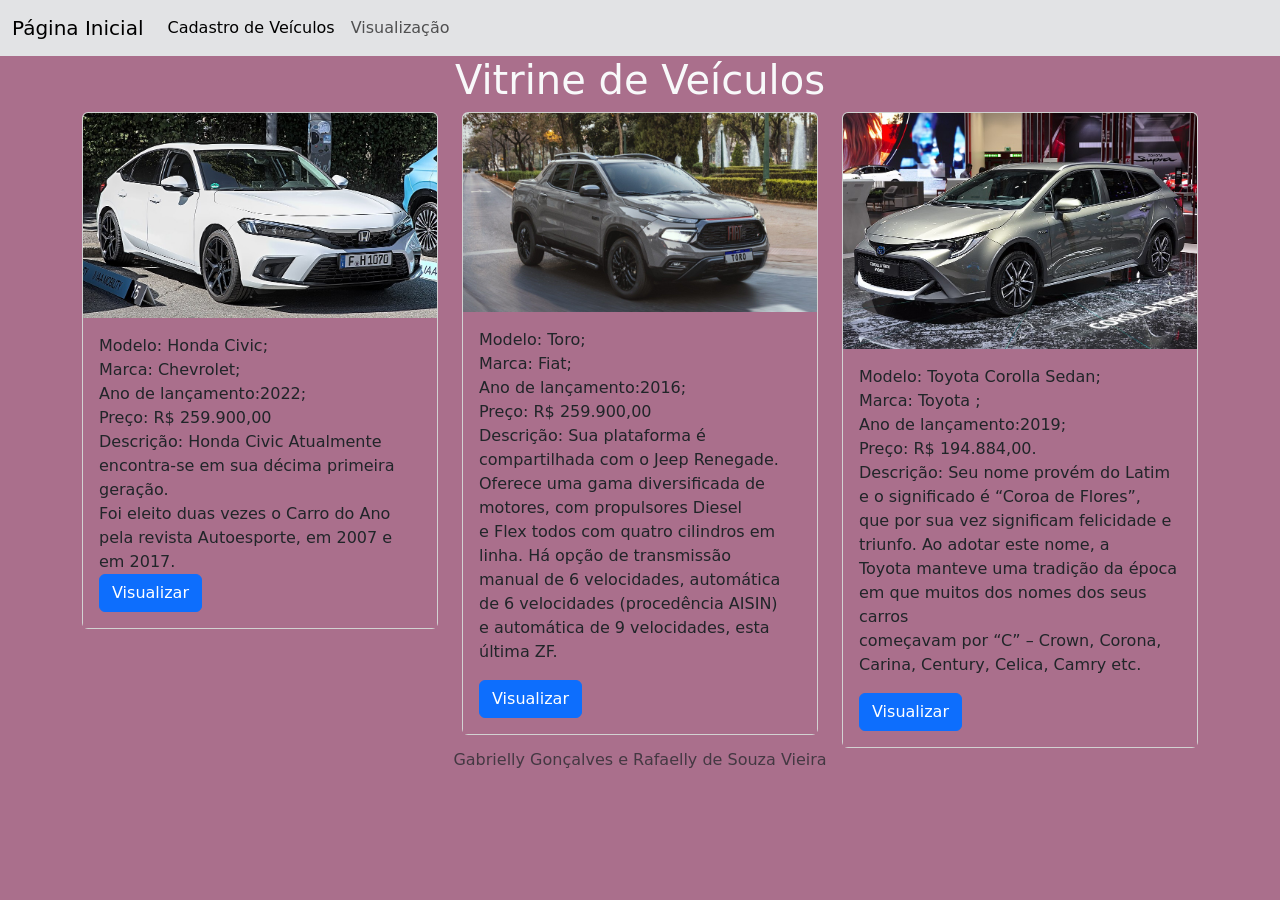
==== pages/index.html @ f9c09c91 "Página Inicial" ====
<!DOCTYPE html>
<html lang="pt-BR">

<head>
    <title></title>
    <meta charset="UTF-8">
    <meta name="viewport" content="width=device-width, initial-scale=1">
    <link href="../css/style.css" rel="stylesheet">
    <title>Vitrine de Veículos</title>
    <link href="https://cdn.jsdelivr.net/npm/bootstrap@5.3.8/dist/css/bootstrap.min.css" rel="stylesheet"
        integrity="sha384-sRIl4kxILFvY47J16cr9ZwB07vP4J8+LH7qKQnuqkuIAvNWLzeN8tE5YBujZqJLB" crossorigin="anonymous">
</head>

<body class="card-body">
    <nav class="navbar navbar-expand-lg bg-secondary-subtle">
        <div class="container-fluid">
            <a class="navbar-brand" href="#">Página Inicial</a>
            <button class="navbar-toggler" type="button" data-bs-toggle="collapse" data-bs-target="#navbarNav"
                aria-controls="navbarNav" aria-expanded="false" aria-label="Toggle navigation">
                <span class="navbar-toggler-icon"></span>
            </button>
            <div class="collapse navbar-collapse" id="navbarNav">
                <ul class="navbar-nav">
                    <li class="nav-item">
                        <a class="nav-link active" aria-current="page" href="#">Cadastro de Veículos</a>
                    </li>
                    <li class="nav-item">
                        <a class="nav-link" href="#">Visualização</a>
                    </li>

                </ul>
            </div>
        </div>
    </nav>
    <div class="container">
        <h1 class="text-center text-light"> Vitrine de Veículos</h1>
        <div class="row row-cols-1 row-cols-md-3 g-4">
            <div class="col">
                <div class="card">
                    <img src="../img/Civic.jpg" class="card-img-top" alt="...">
                    <div class="card-body">
                        <p class="card-text">Modelo: Honda Civic; <br>
                            Marca: Chevrolet;<br>
                            Ano de lançamento:2022;<br>
                            Preço: R$ 259.900,00<br>
                            Descrição: Honda Civic Atualmente encontra-se em sua décima primeira geração. <br>
                            Foi eleito duas vezes o Carro do Ano pela revista Autoesporte, em 2007 e em 2017.<br>
                             <button type="button" class="btn btn-primary text-center">Visualizar</button>
                        </p>
                    </div>
                </div>
            </div>
            <div class="col">
                <div class="card">
                    <img src="../img/FiatToro.jpg" class="card-img-top" alt="...">
                    <div class="card-body">
                        <p class="card-text">Modelo: Toro; <br>
                            Marca: Fiat;<br>
                            Ano de lançamento:2016;<br>
                            Preço: R$ 259.900,00<br>
                            Descrição: Sua plataforma é compartilhada com o Jeep Renegade. <br> 
                            Oferece uma gama diversificada de motores, com propulsores Diesel <br>
                            e Flex todos com quatro cilindros em linha. Há opção de transmissão<br>
                             manual de 6 velocidades, automática de 6 velocidades (procedência AISIN) <br>
                             e automática de 9 velocidades, esta última ZF. </p>
                              <button type="button" class="btn btn-primary text-center">Visualizar</button>
                    </div>
                </div>
            </div>
            <div class="col">
                <div class="card">
                    <img src="../img/ToyotaCorolla.jpg" class="card-img-top" alt="...">
                    <div class="card-body">
                        <p class="card-text">Modelo: Toyota Corolla Sedan; <br>
                            Marca: Toyota ;<br>
                            Ano de lançamento:2019;<br>
                            Preço: R$ 194.884,00.<br>
                            Descrição: Seu nome provém do Latim e o significado é “Coroa de Flores”, <br>
                            que por sua vez significam felicidade e triunfo. Ao adotar este nome, a <br>
                            Toyota manteve uma tradição da época em que muitos dos nomes dos seus carros<br>
                             começavam por “C” – Crown, Corona, Carina, Century, Celica, Camry etc. </p>
                             <button type="button" class="btn btn-primary text-center">Visualizar</button>
                    </div>
                </div>
            </div>
           
                    </div>
                </div>
            </div>
        </div>

    </div>

    <div class="footer mb-2 text-body-secondary text-center">
        Gabrielly Gonçalves e Rafaelly de Souza Vieira
    </div>
    <script src="https://cdn.jsdelivr.net/npm/bootstrap@5.3.8/dist/js/bootstrap.bundle.min.js" 
    integrity="sha384-FKyoEForCGlyvwx9Hj09JcYn3nv7wiPVlz7YYwJrWVcXK/BmnVDxM+D2scQbITxI" crossorigin="anonymous"></script>
</body>

</html>
---- css/style.css ----
* {
    margin:0;
    padding:0
}

.card-body {
    background-color:#aa6f8c;
}

h1 {
    color:white;
}
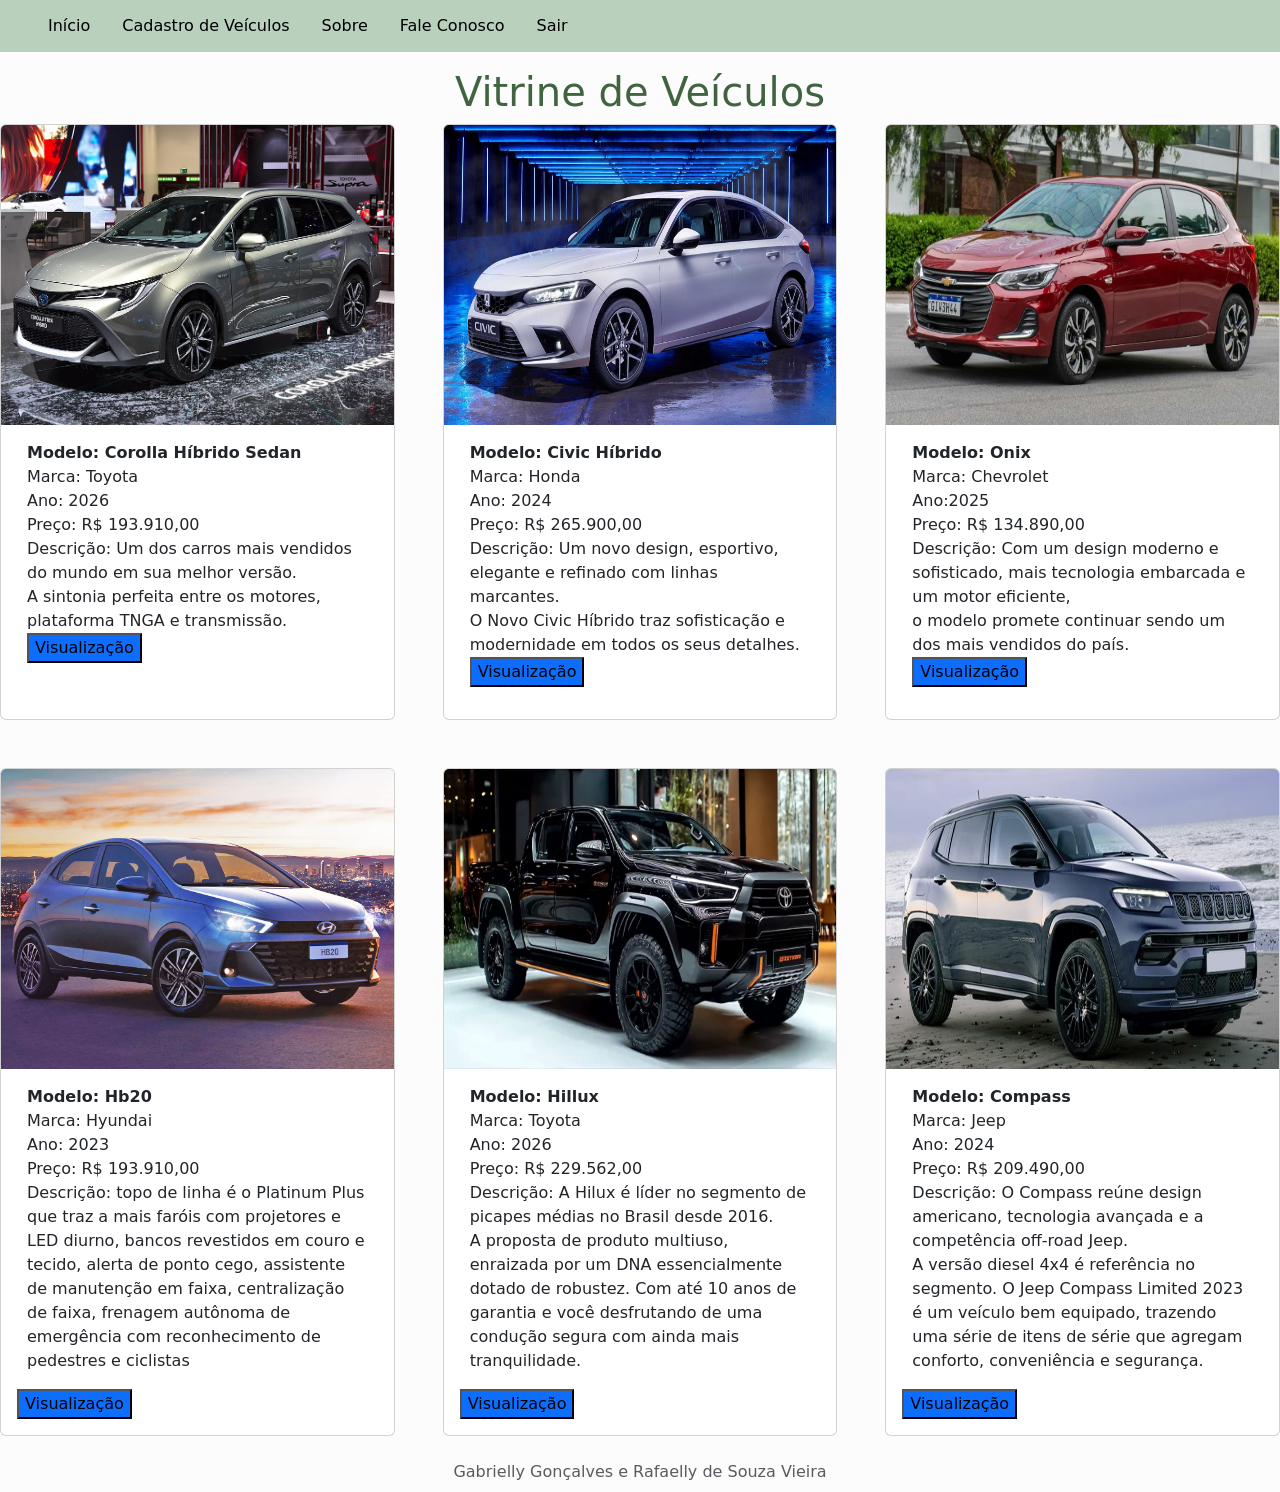
==== commit 937c5393: "Terminando Paginal inicial" ====
--- a/pages/index.html
+++ b/pages/index.html
@@ -11,91 +11,114 @@
         integrity="sha384-sRIl4kxILFvY47J16cr9ZwB07vP4J8+LH7qKQnuqkuIAvNWLzeN8tE5YBujZqJLB" crossorigin="anonymous">
 </head>
 
-<body class="card-body">
-    <nav class="navbar navbar-expand-lg bg-secondary-subtle">
-        <div class="container-fluid">
-            <a class="navbar-brand" href="#">Página Inicial</a>
-            <button class="navbar-toggler" type="button" data-bs-toggle="collapse" data-bs-target="#navbarNav"
-                aria-controls="navbarNav" aria-expanded="false" aria-label="Toggle navigation">
-                <span class="navbar-toggler-icon"></span>
-            </button>
-            <div class="collapse navbar-collapse" id="navbarNav">
-                <ul class="navbar-nav">
-                    <li class="nav-item">
-                        <a class="nav-link active" aria-current="page" href="#">Cadastro de Veículos</a>
-                    </li>
-                    <li class="nav-item">
-                        <a class="nav-link" href="#">Visualização</a>
-                    </li>
+<body class="bg-light-subtle">
+  <ul>
+  <li><a href="./index.html">Início</a></li>
+  <li><a href="./cadastro.html">Cadastro de Veículos</a></li>
+  <li><a href="./sobreloja.html">Sobre</a></li>
+  <li><a href="about.asp">Fale Conosco</a></li>
+    <li><a href="about.asp">Sair</a></li>
+</ul>
+    <h1 class="text-center" style="color: rgb(64, 99, 64);"> Vitrine de Veículos</h1>
 
-                </ul>
-            </div>
-        </div>
-    </nav>
-    <div class="container">
-        <h1 class="text-center text-light"> Vitrine de Veículos</h1>
-        <div class="row row-cols-1 row-cols-md-3 g-4">
-            <div class="col">
-                <div class="card">
-                    <img src="../img/Civic.jpg" class="card-img-top" alt="...">
-                    <div class="card-body">
-                        <p class="card-text">Modelo: Honda Civic; <br>
-                            Marca: Chevrolet;<br>
-                            Ano de lançamento:2022;<br>
-                            Preço: R$ 259.900,00<br>
-                            Descrição: Honda Civic Atualmente encontra-se em sua décima primeira geração. <br>
-                            Foi eleito duas vezes o Carro do Ano pela revista Autoesporte, em 2007 e em 2017.<br>
-                             <button type="button" class="btn btn-primary text-center">Visualizar</button>
-                        </p>
-                    </div>
-                </div>
-            </div>
-            <div class="col">
-                <div class="card">
-                    <img src="../img/FiatToro.jpg" class="card-img-top" alt="...">
-                    <div class="card-body">
-                        <p class="card-text">Modelo: Toro; <br>
-                            Marca: Fiat;<br>
-                            Ano de lançamento:2016;<br>
-                            Preço: R$ 259.900,00<br>
-                            Descrição: Sua plataforma é compartilhada com o Jeep Renegade. <br> 
-                            Oferece uma gama diversificada de motores, com propulsores Diesel <br>
-                            e Flex todos com quatro cilindros em linha. Há opção de transmissão<br>
-                             manual de 6 velocidades, automática de 6 velocidades (procedência AISIN) <br>
-                             e automática de 9 velocidades, esta última ZF. </p>
-                              <button type="button" class="btn btn-primary text-center">Visualizar</button>
-                    </div>
-                </div>
-            </div>
-            <div class="col">
-                <div class="card">
-                    <img src="../img/ToyotaCorolla.jpg" class="card-img-top" alt="...">
-                    <div class="card-body">
-                        <p class="card-text">Modelo: Toyota Corolla Sedan; <br>
-                            Marca: Toyota ;<br>
-                            Ano de lançamento:2019;<br>
-                            Preço: R$ 194.884,00.<br>
-                            Descrição: Seu nome provém do Latim e o significado é “Coroa de Flores”, <br>
-                            que por sua vez significam felicidade e triunfo. Ao adotar este nome, a <br>
-                            Toyota manteve uma tradição da época em que muitos dos nomes dos seus carros<br>
-                             começavam por “C” – Crown, Corona, Carina, Century, Celica, Camry etc. </p>
-                             <button type="button" class="btn btn-primary text-center">Visualizar</button>
-                    </div>
-                </div>
-            </div>
-           
-                    </div>
-                </div>
-            </div>
-        </div>
+    <div class="row row-cols-1 row-cols-md-3 g-5">
+  <div class="col">
+    <div class="card h-100">
+      <img src="../img/ToyotaCorolla.jpg" class="card-img-top" width="150" height="300">
+      <div class="card-body">
+        <p class="card-text"><strong>Modelo: Corolla Híbrido Sedan</strong>  <br>
+                Marca: Toyota <br>
+                Ano: 2026 <br>
+                Preço: R$ 193.910,00 <br>
+                Descrição: Um dos carros mais vendidos do mundo em sua melhor versão.<br>
+                A sintonia perfeita entre os motores, plataforma TNGA e transmissão.<br>
+                <a href='https://www.freecodecamp.org/'><button class="bg-primary">Visualização</button></a> </p>
+      </div>
+    </div>
+  </div>
+  <div class="col">
+    <div class="card h-100">
+      <img src="../img/Civic.jpg" class="card-img-top" width="150" height="300">
+      <div class="card-body">
+        <p class="card-text"><strong>Modelo: Civic Híbrido</strong>  <br>
+                Marca: Honda <br>
+                Ano: 2024 <br>
+                Preço: R$ 265.900,00  <br>
+                Descrição: Um novo design, esportivo, elegante e refinado com linhas marcantes. <br>
+                O Novo Civic Híbrido traz sofisticação e modernidade em todos os seus detalhes.<br>
+                <a href='https://www.freecodecamp.org/'><button class="bg-primary">Visualização</button></a> </p></p>
+      </div>
+    </div>
+  </div>
+  <div class="col">
+    <div class="card h-100">
+      <img src="../img/onix.webp" class="card-img-top" width="150" height="300">
+      <div class="card-body">
+        <p class="card-text"><strong>Modelo: Onix </strong>  <br>
+                Marca: Chevrolet <br>
+                Ano:2025 <br>
+                Preço: R$ 134.890,00 <br>
+                Descrição: Com um design moderno e sofisticado, mais tecnologia embarcada e um  motor eficiente,<br>
+                o modelo promete continuar sendo um dos mais vendidos do país. <br>
+                <a href='https://www.freecodecamp.org/'><button class="bg-primary">Visualização</button></a> </p></p>
+      </div>
+    </div>
+  </div>
+  <div class="col">
+    <div class="card h-100">
+      <img src="../img/hb20.jpg" class="card-img-top" width="150" height="300">
+      <div class="card-body">
+        <p class="card-text"><strong>Modelo: Hb20</strong>  <br>
+                Marca: Hyundai<br>
+                Ano: 2023 <br>
+                Preço: R$ 193.910,00 <br>
+                Descrição:  topo de linha é o Platinum Plus que traz a mais faróis com projetores e LED diurno,
+                bancos revestidos em couro e tecido, alerta de ponto cego, assistente de manutenção em faixa,
+                centralização de faixa, frenagem autônoma de emergência com reconhecimento de pedestres e ciclistas</p>
+                <a href='https://www.freecodecamp.org/'><button class="bg-primary">Visualização</button></a>
+      </div>
+    </div>
+  </div>
 
+  <div class="col">
+    <div class="card h-100">
+      <img src="../img/hillux.jpg" class="card-img-top" width="150" height="300">
+      <div class="card-body">
+        <p class="card-text"><strong>Modelo: Hillux</strong>  <br>
+                Marca: Toyota<br>
+                Ano: 2026 <br>
+                Preço: R$ 229.562,00 <br>
+                Descrição: A Hilux é líder no segmento de picapes médias no Brasil desde 2016. <br>
+                A proposta de produto multiuso, enraizada por um DNA essencialmente dotado de robustez.
+                Com até 10 anos de garantia e você desfrutando de uma condução segura com ainda mais tranquilidade.</p>
+                <a href='https://www.freecodecamp.org/'><button class="bg-primary">Visualização</button></a>
+      </div>
     </div>
+  </div>
+
+  <div class="col">
+    <div class="card h-100">
+      <img src="../img/compass.jpg" class="card-img-top" width="150" height="300">
+      <div class="card-body">
+        <p class="card-text"><strong>Modelo: Compass</strong><br>
+                Marca: Jeep<br>
+                Ano: 2024 <br>
+                Preço: R$ 209.490,00 <br>
+                Descrição:  O Compass reúne design americano, tecnologia avançada e a competência off-road Jeep.<br>
+                A versão diesel 4x4 é referência no segmento. O Jeep Compass Limited 2023 é um veículo bem equipado,
+                trazendo uma série de itens de série que agregam conforto, conveniência e segurança.</p>
+                <a href='https://www.freecodecamp.org/'><button class="bg-primary">Visualização</button></a>
+      </div>
+    </div>
+  </div>
+</div> <br>
 
     <div class="footer mb-2 text-body-secondary text-center">
         Gabrielly Gonçalves e Rafaelly de Souza Vieira
     </div>
-    <script src="https://cdn.jsdelivr.net/npm/bootstrap@5.3.8/dist/js/bootstrap.bundle.min.js" 
-    integrity="sha384-FKyoEForCGlyvwx9Hj09JcYn3nv7wiPVlz7YYwJrWVcXK/BmnVDxM+D2scQbITxI" crossorigin="anonymous"></script>
+    <script src="https://cdn.jsdelivr.net/npm/bootstrap@5.3.8/dist/js/bootstrap.bundle.min.js"
+        integrity="sha384-FKyoEForCGlyvwx9Hj09JcYn3nv7wiPVlz7YYwJrWVcXK/BmnVDxM+D2scQbITxI"
+        crossorigin="anonymous"></script>
 </body>
 
 </html>
--- a/css/style.css
+++ b/css/style.css
@@ -1,12 +1,32 @@
-* {
-    margin:0;
-    padding:0
+body {
+  margin: 0;
+  padding: 0;
 }
 
-.card-body {
-    background-color:#aa6f8c;
+h2, p {
+  margin: 10px;
 }
 
-h1 {
-    color:white;
-}+ul {
+  list-style-type: none;
+  margin: 0;
+  padding: 0;
+  overflow: hidden;
+  background-color: #b8d0bc;
+}
+
+ul li {
+  float: left;
+}
+
+ul li a {
+  display: block;
+  color: rgb(0, 0, 0);
+  text-align: center;
+  padding: 14px 16px;
+  text-decoration: none;
+}
+
+ul li a:hover {
+  background-color: #425841;
+}
